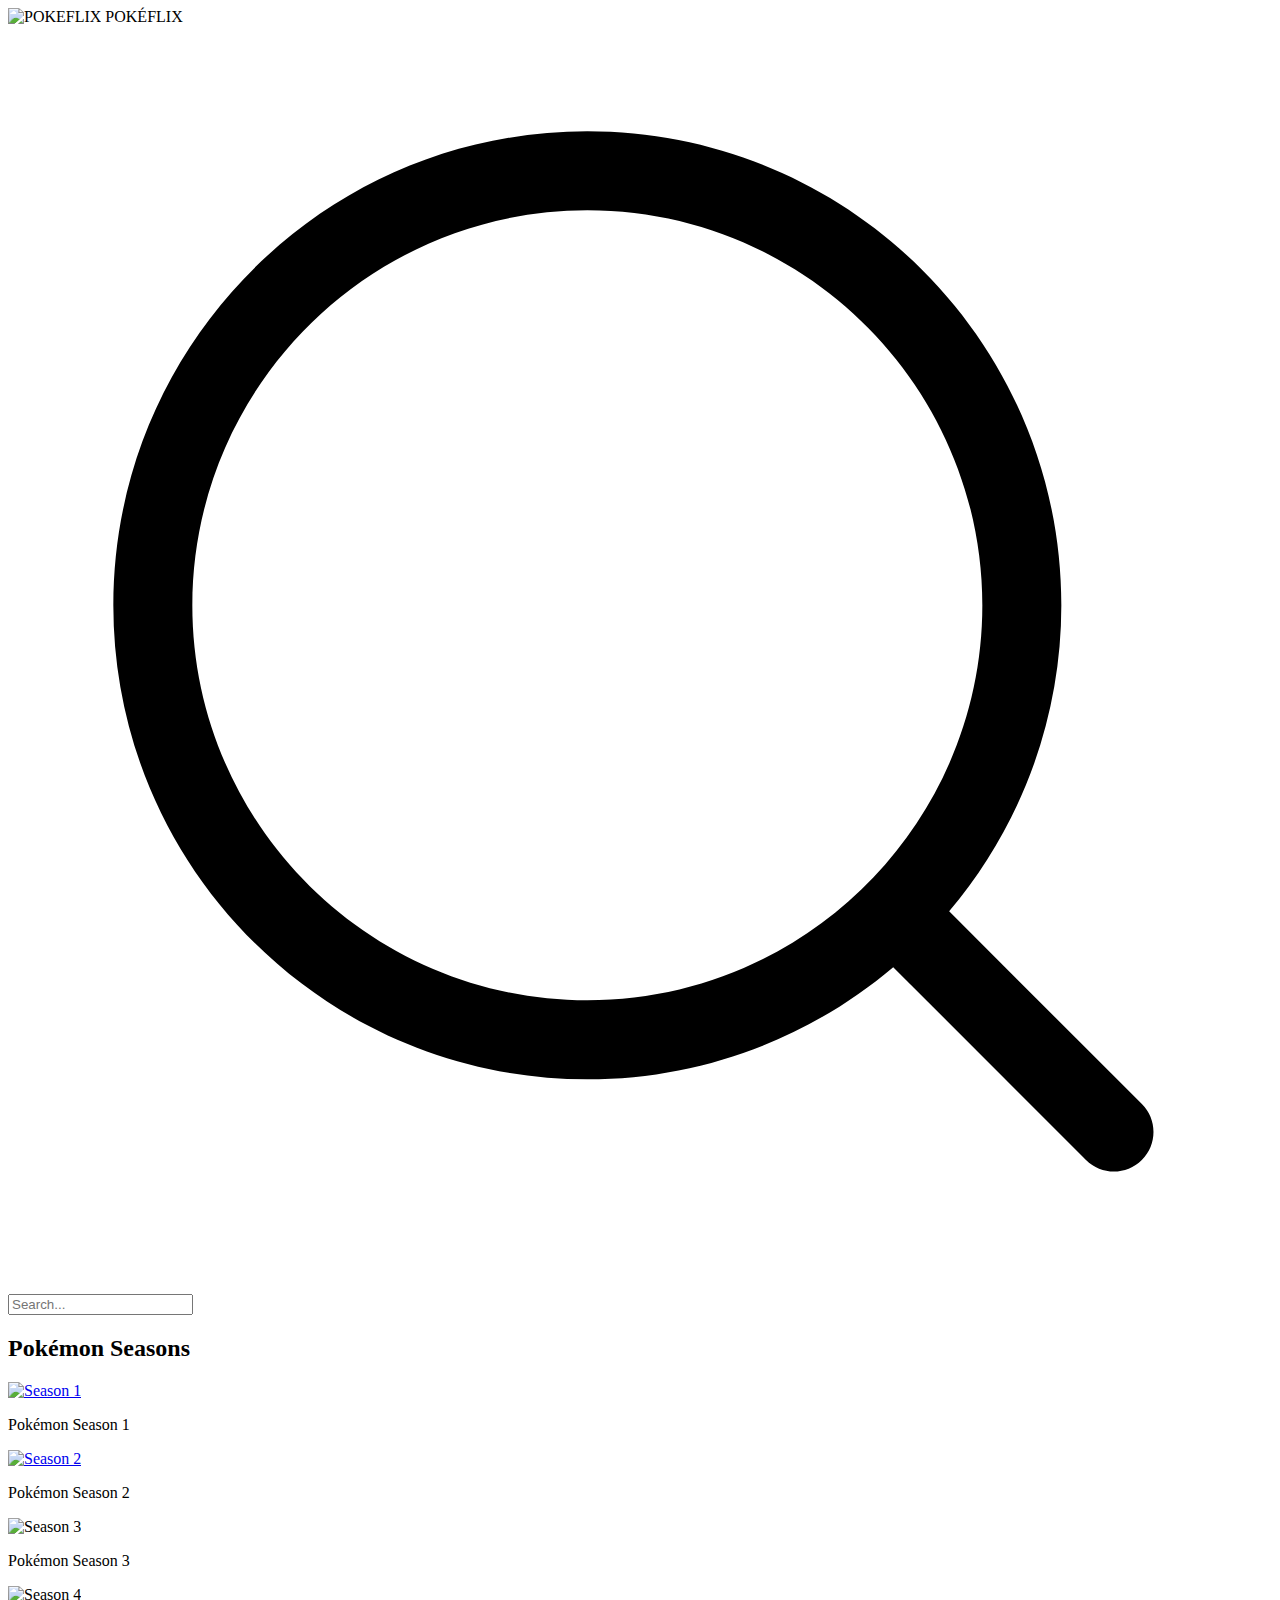
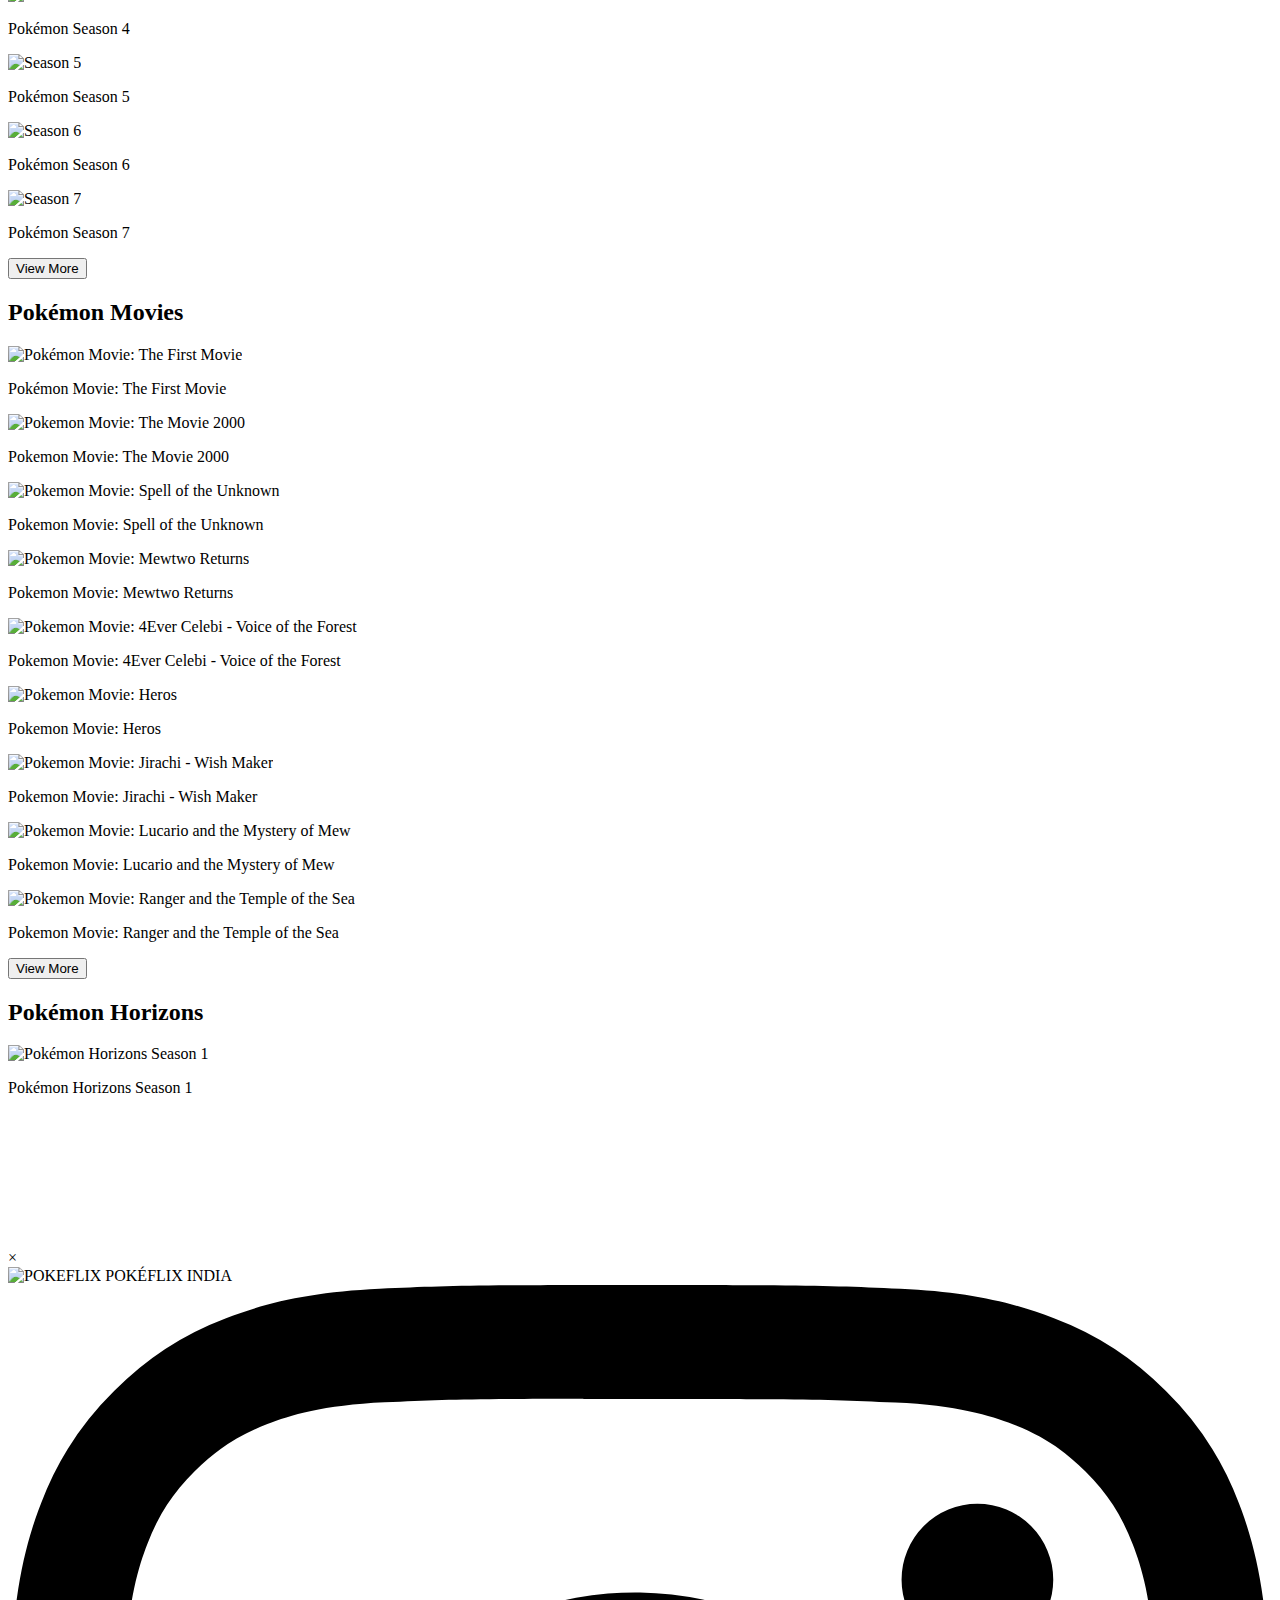
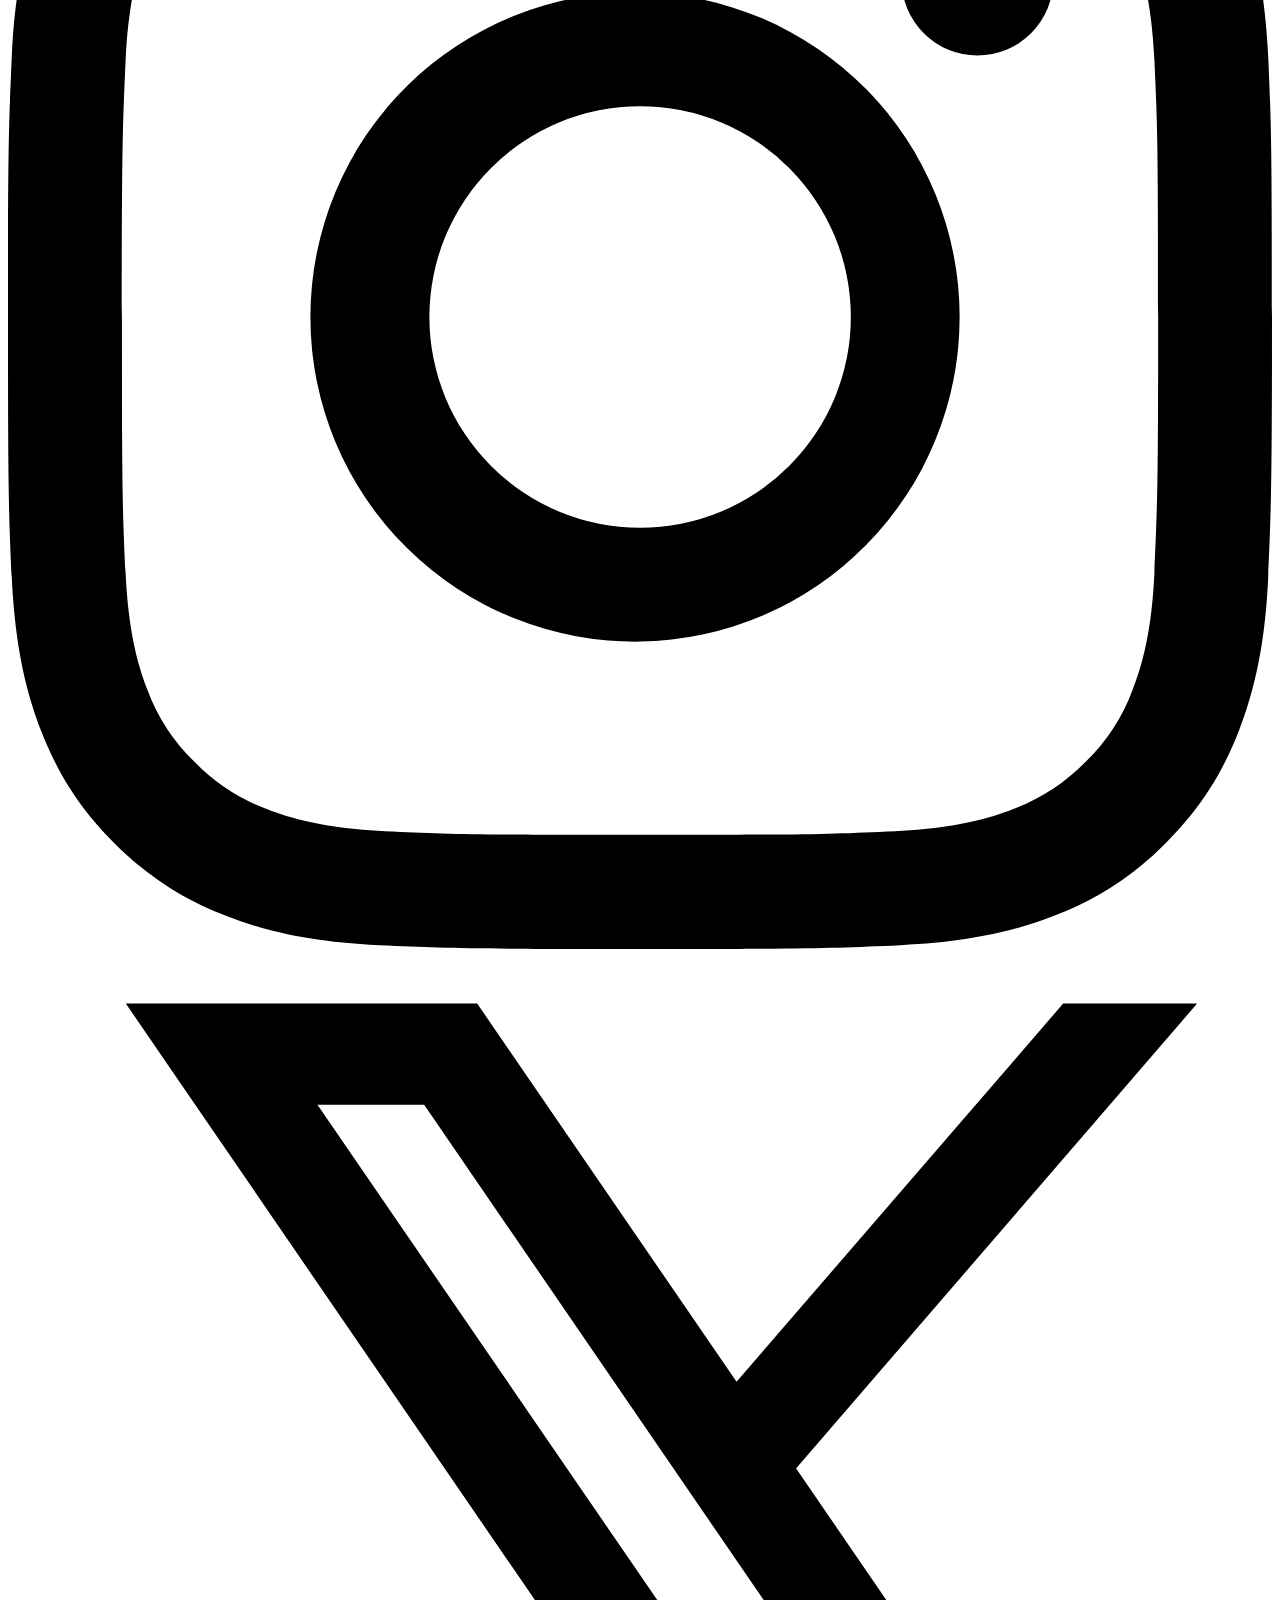
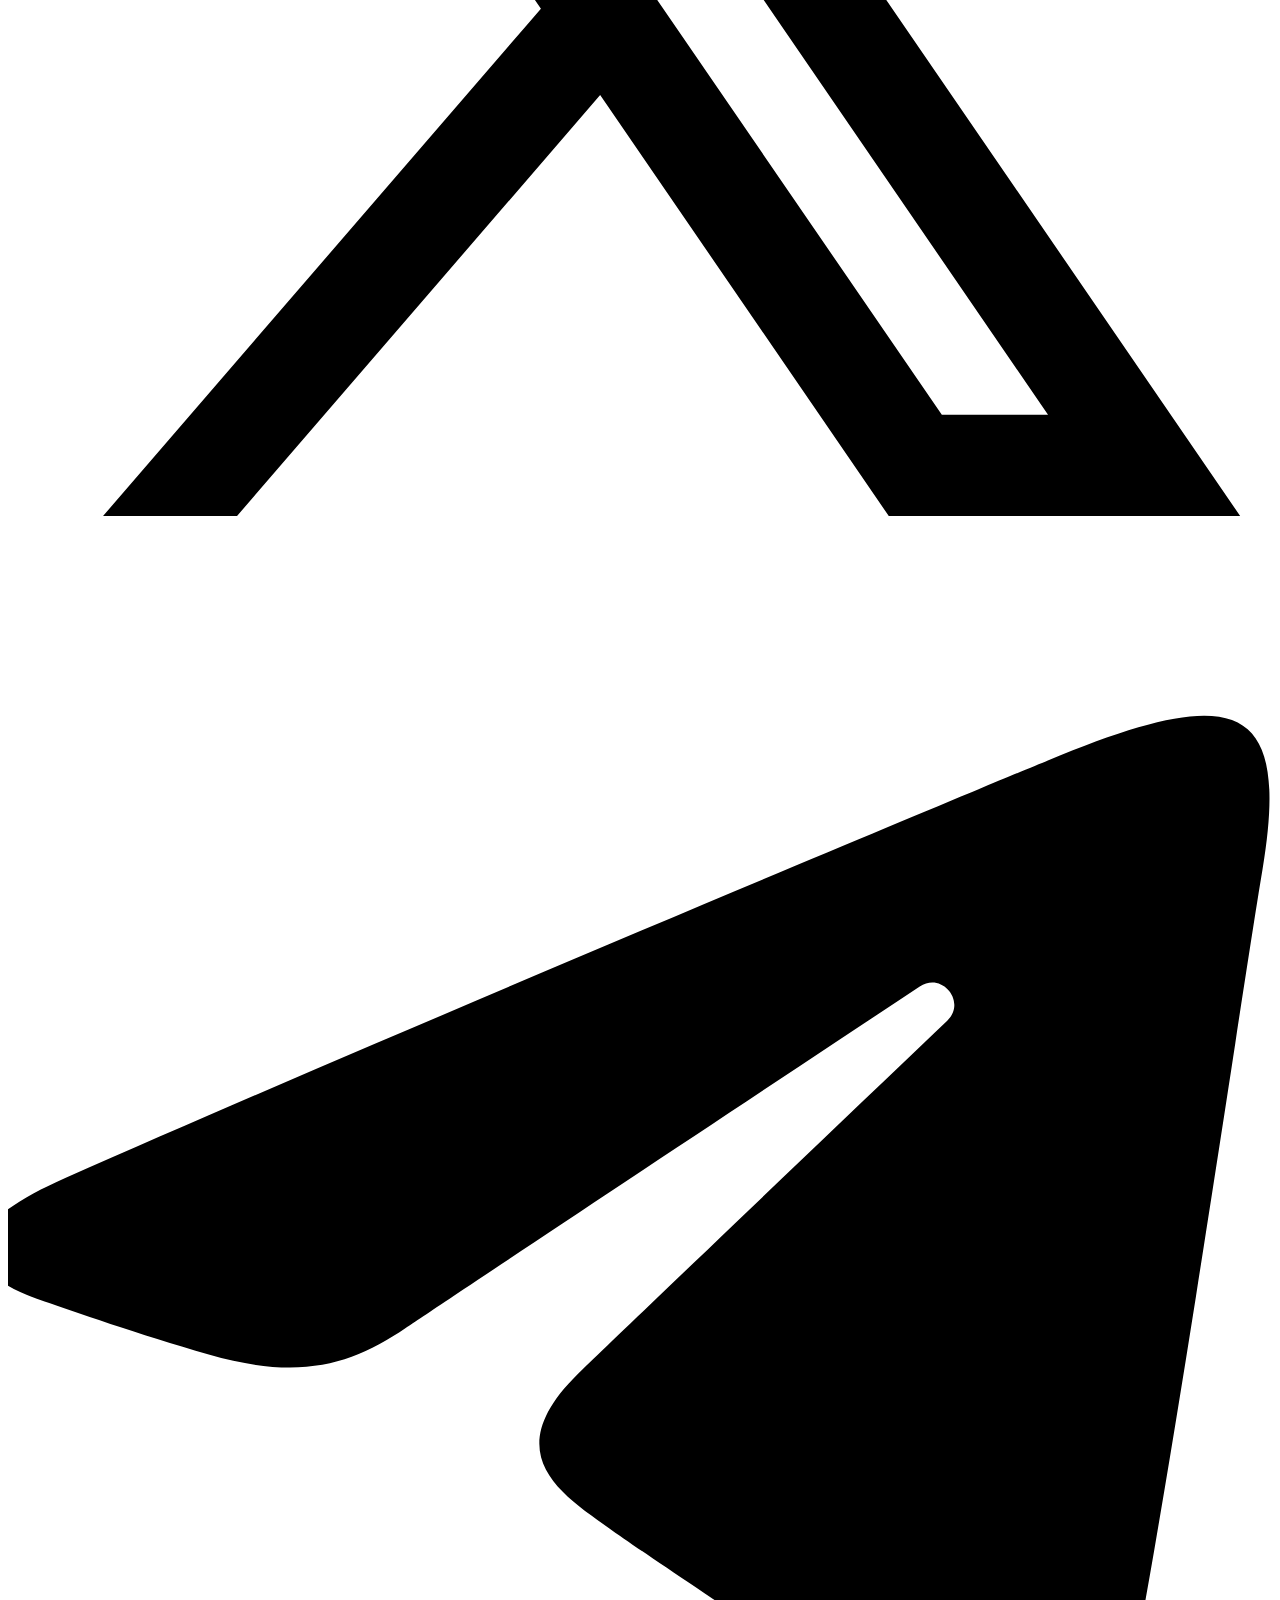
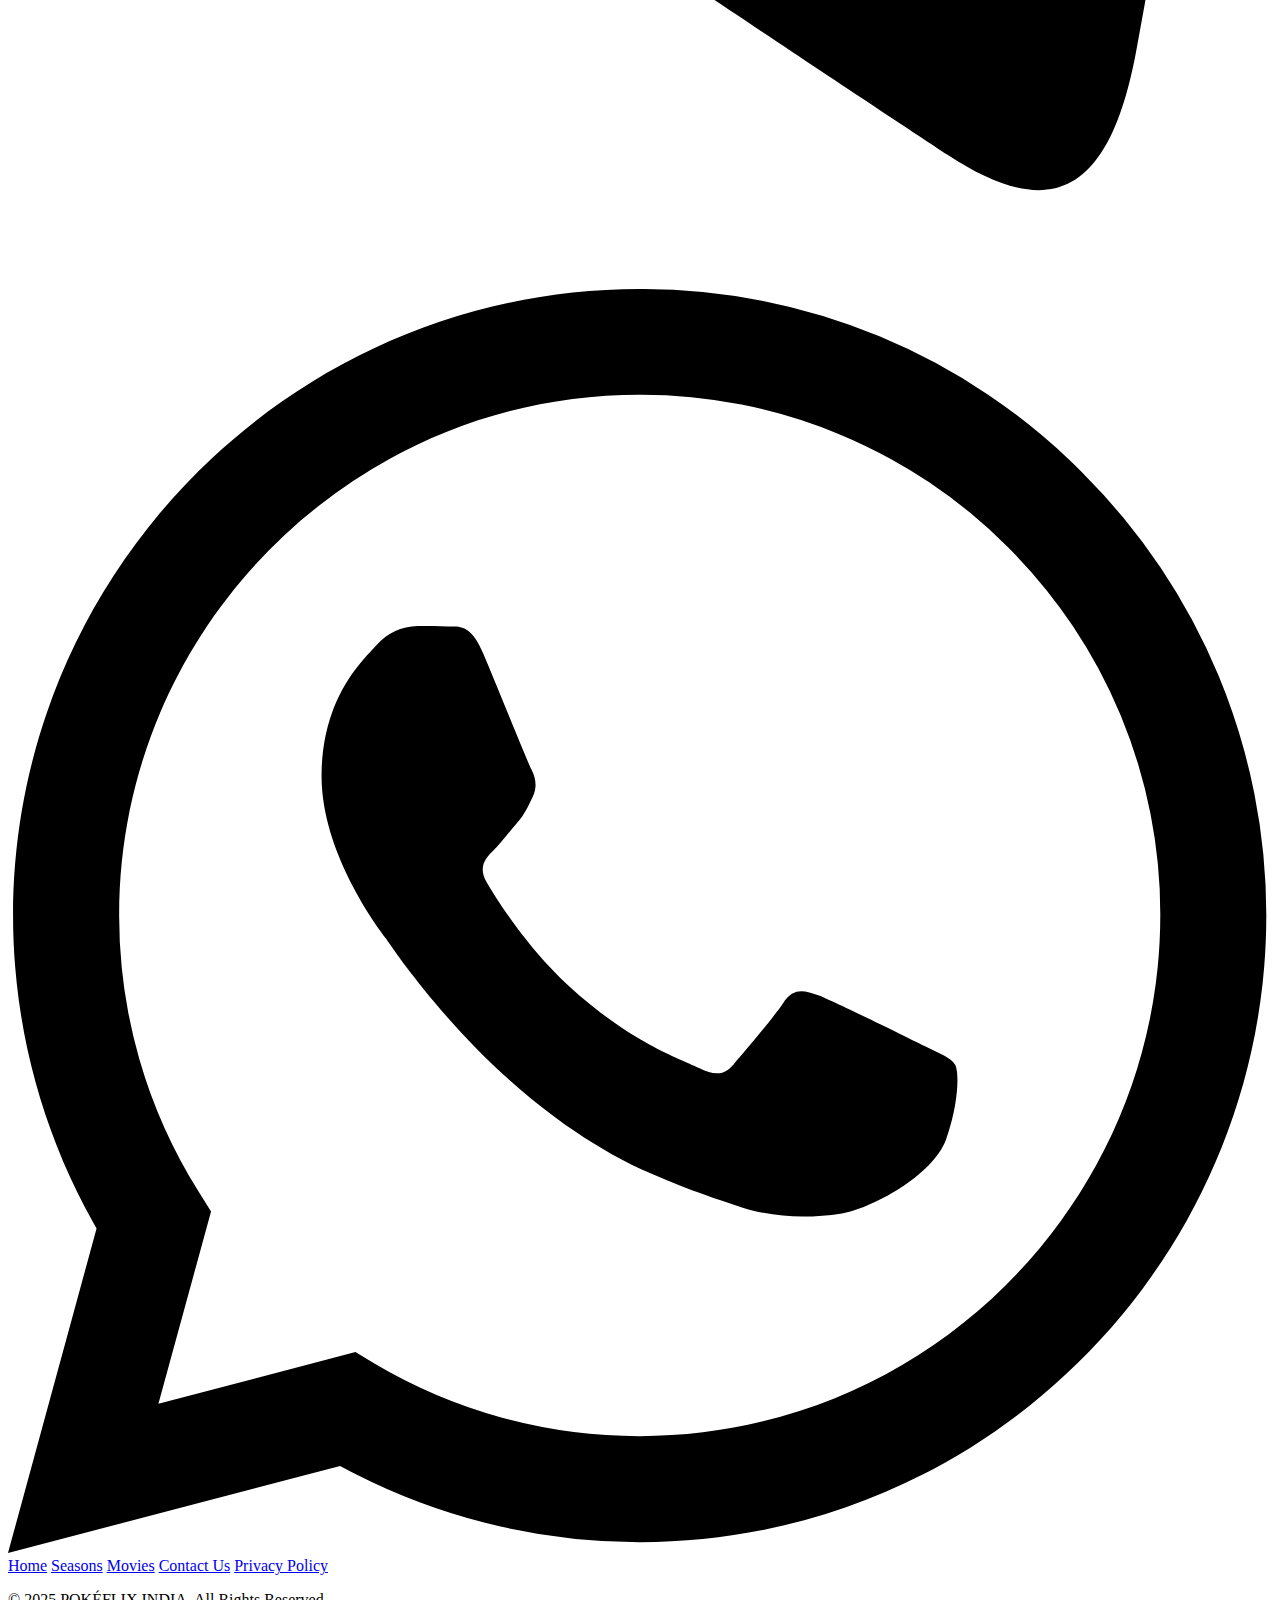
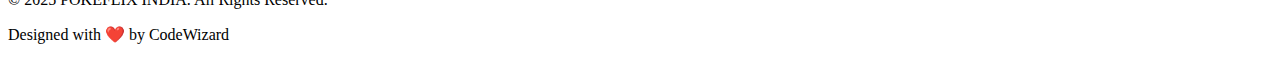
==== src/index.html @ 56057444 "Create index.html" ====
<!DOCTYPE html>
<html lang="en">
<head>
    <meta charset="UTF-8">
    <meta name="viewport" content="width=device-width, initial-scale=1.0">
    <title>POKEFLIX INDIA</title>
    <link rel="stylesheet" href="style.css">
</head>
<body>

    <header>
        <div class="logo">
            <img src="https://i.imgur.com/JoCHYgx.png" alt="POKEFLIX" >
            <span class="logo-text">POKÉFLIX</span>
            
        </div>

<div class="group">
    <svg viewBox="0 0 24 24" aria-hidden="true" class="search-icon">
        <g>
            <path d="M21.53 20.47l-3.66-3.66C19.195 15.24 20 13.214 20 11c0-4.97-4.03-9-9-9s-9 4.03-9 9 4.03 9 9 9c2.215 0 4.24-.804 5.808-2.13l3.66 3.66c.147.146.34.22.53.22s.385-.073.53-.22c.295-.293.295-.767.002-1.06zM3.5 11c0-4.135 3.365-7.5 7.5-7.5s7.5 3.365 7.5 7.5-3.365 7.5-7.5 7.5-7.5-3.365-7.5-7.5z"></path>
        </g>
    </svg>
    <input id="searchBox" class="input" type="search" placeholder="Search..." oninput="searchContent()">
    <div id="searchResults" class="search-results"></div>
</div>
</header>

    <section id="seasons" class="content-section">
    <h2>Pokémon Seasons</h2>
    <div class="grid" id="seasonGrid">
        <div class="item" data-title="Pokemon Season 1">
            <a href="season/season1.html">
            <img src="https://i.imgur.com/Hiv5pzY.jpeg" alt="Season 1" width="320" height="180">
        </a>
            <p>Pokémon Season 1</p>
        </div>
        <div class="item" data-title="Pokemon Season 2">
            <a href="season/season2.html">
            <img src="https://i.imgur.com/jovc448.jpeg" alt="Season 2" width="320" height="180">
            </a>   
            <p>Pokémon Season 2</p>
        </div>

        <!-- Extra seasons (Initially hidden) -->
        <div class="item hidden" data-title="Pokemon Season 3">
            <img src="https://i.imgur.com/k3BuB9X.jpeg" alt="Season 3" width="320" height="180">
            <p>Pokémon Season 3</p>
        </div>
        <div class="item hidden" data-title="Pokemon Season 4">
            <img src="https://i.imgur.com/k3BuB9X.jpeg" alt="Season 4" width="320" height="180">
            <p>Pokémon Season 4</p>
        </div>
        <div class="item hidden" data-title="Pokemon Season 5">
            <img src="https://i.imgur.com/k3BuB9X.jpeg" alt="Season 5" width="320" height="180">
            <p>Pokémon Season 5</p>
        </div>
        <div class="item hidden" data-title="Pokemon Season 6">
            <img src="https://i.imgur.com/k3BuB9X.jpeg" alt="Season 6" width="320" height="180">
            <p>Pokémon Season 6</p>
        </div>
        <div class="item hidden" data-title="Pokemon Season 7">
            <img src="https://i.imgur.com/k3BuB9X.jpeg" alt="Season 7" width="320" height="180">
            <p>Pokémon Season 7</p>
        </div>
    </div>

    <button id="viewMoreBtn" onclick="toggleSeasons()">View More</button>
</section>

    <section id="movies" class="content-section">
    <h2>Pokémon Movies</h2>
    <div class="grid" id="movieGrid">
        <div class="item" data-title="Pokémon Movie: The First Movie" onclick="playVideo('https://www.youtube.com/embed/actual_video_id')">
            <img src="https://i.imgur.com/MEI9Jsc.jpeg" alt="Pokémon Movie: The First Movie">
            <p>Pokémon Movie: The First Movie</p>
        </div>
        <div class="item" data-title="Pokemon Movie: The Movie 2000" onclick="playVideo('https://www.youtube.com/embed/example4')">
            <img src="https://i.imgur.com/aQL3N4L.jpeg" alt="Pokemon Movie: The Movie 2000">
            <p>Pokemon Movie: The Movie 2000</p>
        </div>

        <!-- Extra Movies (Initially Hidden) -->
        <div class="item hidden" data-title="Pokemon Movie: Spell of the Unknown" onclick="playVideo('https://www.youtube.com/embed/example5')">
            <img src="https://i.imgur.com/H4K23tC.jpeg" alt="Pokemon Movie: Spell of the Unknown">
            <p>Pokemon Movie: Spell of the Unknown</p>
        </div>
        <div class="item hidden" data-title="Pokemon Movie: Mewtwo Returns" onclick="playVideo('https://www.youtube.com/embed/example6')">
            <img src="movie4.jpg" alt="Pokemon Movie: Mewtwo Returns">
            <p>Pokemon Movie: Mewtwo Returns</p>
        </div>
        <div class="item hidden" data-title="Pokemon Movie: 4Ever Celebi - Voice of the Forest" onclick="playVideo('https://www.youtube.com/embed/example7')">
            <img src="movie5.jpg" alt="Pokemon Movie: 4Ever Celebi - Voice of the Forest">
            <p>Pokemon Movie: 4Ever Celebi - Voice of the Forest</p>
        </div>
        <div class="item hidden" data-title="Pokemon Movie: Heros" onclick="playVideo('https://www.youtube.com/embed/example7')">
            <img src="movie5.jpg" alt="Pokemon Movie: Heros">
            <p>Pokemon Movie: Heros</p>
        </div>
        <div class="item hidden" data-title="Pokemon Movie: Jirachi - Wish Maker" onclick="playVideo('https://www.youtube.com/embed/example7')">
            <img src="movie5.jpg" alt="Pokemon Movie: Jirachi - Wish Maker">
            <p>Pokemon Movie: Jirachi - Wish Maker</p>
        </div>
        <div class="item hidden" data-title="Pokemon Movie: Lucario and the Mystery of Mew" onclick="playVideo('https://www.youtube.com/embed/example7')">
            <img src="movie5.jpg" alt="Pokemon Movie: Lucario and the Mystery of Mew">
            <p>Pokemon Movie: Lucario and the Mystery of Mew</p>
        </div>
        <div class="item hidden" data-title="Pokemon Movie: Ranger and the Temple of the Sea" onclick="playVideo('https://www.youtube.com/embed/example7')">
            <img src="movie5.jpg" alt="Pokemon Movie: Ranger and the Temple of the Sea">
            <p>Pokemon Movie: Ranger and the Temple of the Sea</p>
        </div>
    </div>

    <button id="viewMoreMoviesBtn" onclick="toggleMovies()">View More</button>
</section>

    <section id="horizons" class="content-section">
        <h2>Pokémon Horizons</h2>
        <div class="grid">
            <div class="item" data-title="Pokemon Horizons Episode 1" onclick="playVideo('https://www.youtube.com/embed/example5')">
                <img src="horizons1.jpg" alt="Pokémon Horizons Season 1">
                <p>Pokémon Horizons Season 1</p>
            </div>
        </div>
    </section>

    <div id="videoPlayer" class="video-popup">
        <div class="video-content">
            <span class="close-btn" onclick="closeVideo()">&times;</span>
            <iframe id="videoFrame" src="" frameborder="0" allowfullscreen></iframe>
        </div>
    </div>
<footer>
    <div class="footer-container">
        <div class="footer-top">
            <div class="footer-logo">
                <img src="https://i.imgur.com/JoCHYgx.png" alt="POKEFLIX">
                <span class="logo-text">POKÉFLIX INDIA</span>
            </div>

  
<div class="card">
  <a class="socialContainer containerOne" href="">
    <svg viewBox="0 0 16 16" class="socialSvg instagramSvg">
      <path
        d="M8 0C5.829 0 5.556.01 4.703.048 3.85.088 3.269.222 2.76.42a3.917 3.917 0 0 0-1.417.923A3.927 3.927 0 0 0 .42 2.76C.222 3.268.087 3.85.048 4.7.01 5.555 0 5.827 0 8.001c0 2.172.01 2.444.048 3.297.04.852.174 1.433.372 1.942.205.526.478.972.923 1.417.444.445.89.719 1.416.923.51.198 1.09.333 1.942.372C5.555 15.99 5.827 16 8 16s2.444-.01 3.298-.048c.851-.04 1.434-.174 1.943-.372a3.916 3.916 0 0 0 1.416-.923c.445-.445.718-.891.923-1.417.197-.509.332-1.09.372-1.942C15.99 10.445 16 10.173 16 8s-.01-2.445-.048-3.299c-.04-.851-.175-1.433-.372-1.941a3.926 3.926 0 0 0-.923-1.417A3.911 3.911 0 0 0 13.24.42c-.51-.198-1.092-.333-1.943-.372C10.443.01 10.172 0 7.998 0h.003zm-.717 1.442h.718c2.136 0 2.389.007 3.232.046.78.035 1.204.166 1.486.275.373.145.64.319.92.599.28.28.453.546.598.92.11.281.24.705.275 1.485.039.843.047 1.096.047 3.231s-.008 2.389-.047 3.232c-.035.78-.166 1.203-.275 1.485a2.47 2.47 0 0 1-.599.919c-.28.28-.546.453-.92.598-.28.11-.704.24-1.485.276-.843.038-1.096.047-3.232.047s-2.39-.009-3.233-.047c-.78-.036-1.203-.166-1.485-.276a2.478 2.478 0 0 1-.92-.598 2.48 2.48 0 0 1-.6-.92c-.109-.281-.24-.705-.275-1.485-.038-.843-.046-1.096-.046-3.233 0-2.136.008-2.388.046-3.231.036-.78.166-1.204.276-1.486.145-.373.319-.64.599-.92.28-.28.546-.453.92-.598.282-.11.705-.24 1.485-.276.738-.034 1.024-.044 2.515-.045v.002zm4.988 1.328a.96.96 0 1 0 0 1.92.96.96 0 0 0 0-1.92zm-4.27 1.122a4.109 4.109 0 1 0 0 8.217 4.109 4.109 0 0 0 0-8.217zm0 1.441a2.667 2.667 0 1 1 0 5.334 2.667 2.667 0 0 1 0-5.334z"
      ></path>
    </svg>
  </a>

  <a class="socialContainer containerTwo" href="">
    <svg viewBox="2 3 25 25" class="socialSvg twitterSvg">
      <path
        d="M26.37,26l-8.795-12.822l0.015,0.012L25.52,4h-2.65l-6.46,7.48L11.28,4H4.33l8.211,11.971L12.54,15.97L3.88,26h2.65 l7.182-8.322L19.42,26H26.37z M10.23,6l12.34,18h-2.1L8.12,6H10.23z"
          ></path>
    </svg>
  </a>

  <a class="socialContainer containerThree" href="">
    <svg viewBox="4 6 40 40" class="socialSvg telegramSvg">
      <path
        d="M5.83,23.616c12.568-5.529,28.832-12.27,31.077-13.203c5.889-2.442,7.696-1.974,6.795,3.434 c-0.647,3.887-2.514,16.756-4.002,24.766c-0.883,4.75-2.864,5.313-5.979,3.258c-1.498-0.989-9.059-5.989-10.7-7.163 c-1.498-1.07-3.564-2.357-0.973-4.892c0.922-0.903,6.966-6.674,11.675-11.166c0.617-0.59-0.158-1.559-0.87-1.086 c-6.347,4.209-15.147,10.051-16.267,10.812c-1.692,1.149-3.317,1.676-6.234,0.838c-2.204-0.633-4.357-1.388-5.195-1.676 C1.93,26.43,2.696,24.995,5.83,23.616z"></path>
    </svg>
  </a>

  <a class="socialContainer containerFour" href="">
    <svg viewBox="0 0 16 16" class="socialSvg whatsappSvg">
      <path
        d="M13.601 2.326A7.854 7.854 0 0 0 7.994 0C3.627 0 .068 3.558.064 7.926c0 1.399.366 2.76 1.057 3.965L0 16l4.204-1.102a7.933 7.933 0 0 0 3.79.965h.004c4.368 0 7.926-3.558 7.93-7.93A7.898 7.898 0 0 0 13.6 2.326zM7.994 14.521a6.573 6.573 0 0 1-3.356-.92l-.24-.144-2.494.654.666-2.433-.156-.251a6.56 6.56 0 0 1-1.007-3.505c0-3.626 2.957-6.584 6.591-6.584a6.56 6.56 0 0 1 4.66 1.931 6.557 6.557 0 0 1 1.928 4.66c-.004 3.639-2.961 6.592-6.592 6.592zm3.615-4.934c-.197-.099-1.17-.578-1.353-.646-.182-.065-.315-.099-.445.099-.133.197-.513.646-.627.775-.114.133-.232.148-.43.05-.197-.1-.836-.308-1.592-.985-.59-.525-.985-1.175-1.103-1.372-.114-.198-.011-.304.088-.403.087-.088.197-.232.296-.346.1-.114.133-.198.198-.33.065-.134.034-.248-.015-.347-.05-.099-.445-1.076-.612-1.47-.16-.389-.323-.335-.445-.34-.114-.007-.247-.007-.38-.007a.729.729 0 0 0-.529.247c-.182.198-.691.677-.691 1.654 0 .977.71 1.916.81 2.049.098.133 1.394 2.132 3.383 2.992.47.205.84.326 1.129.418.475.152.904.129 1.246.08.38-.058 1.171-.48 1.338-.943.164-.464.164-.86.114-.943-.049-.084-.182-.133-.38-.232z"
      ></path>
    </svg>
  </a>
</div>

        </div>

        <div class="footer-links">
            <a href="#">Home</a>
            <a href="#">Seasons</a>
            <a href="#">Movies</a>
            <a href="#">Contact Us</a>
            <a href="#">Privacy Policy</a>
        </div>

        <div class="footer-bottom">
            <p>© 2025 POKÉFLIX INDIA. All Rights Reserved.</p>
            <p>Designed with ❤️ by CodeWizard</p>
        </div>
    </div>
</footer>
    <script src="script.js"></script>
</body>

              </html>
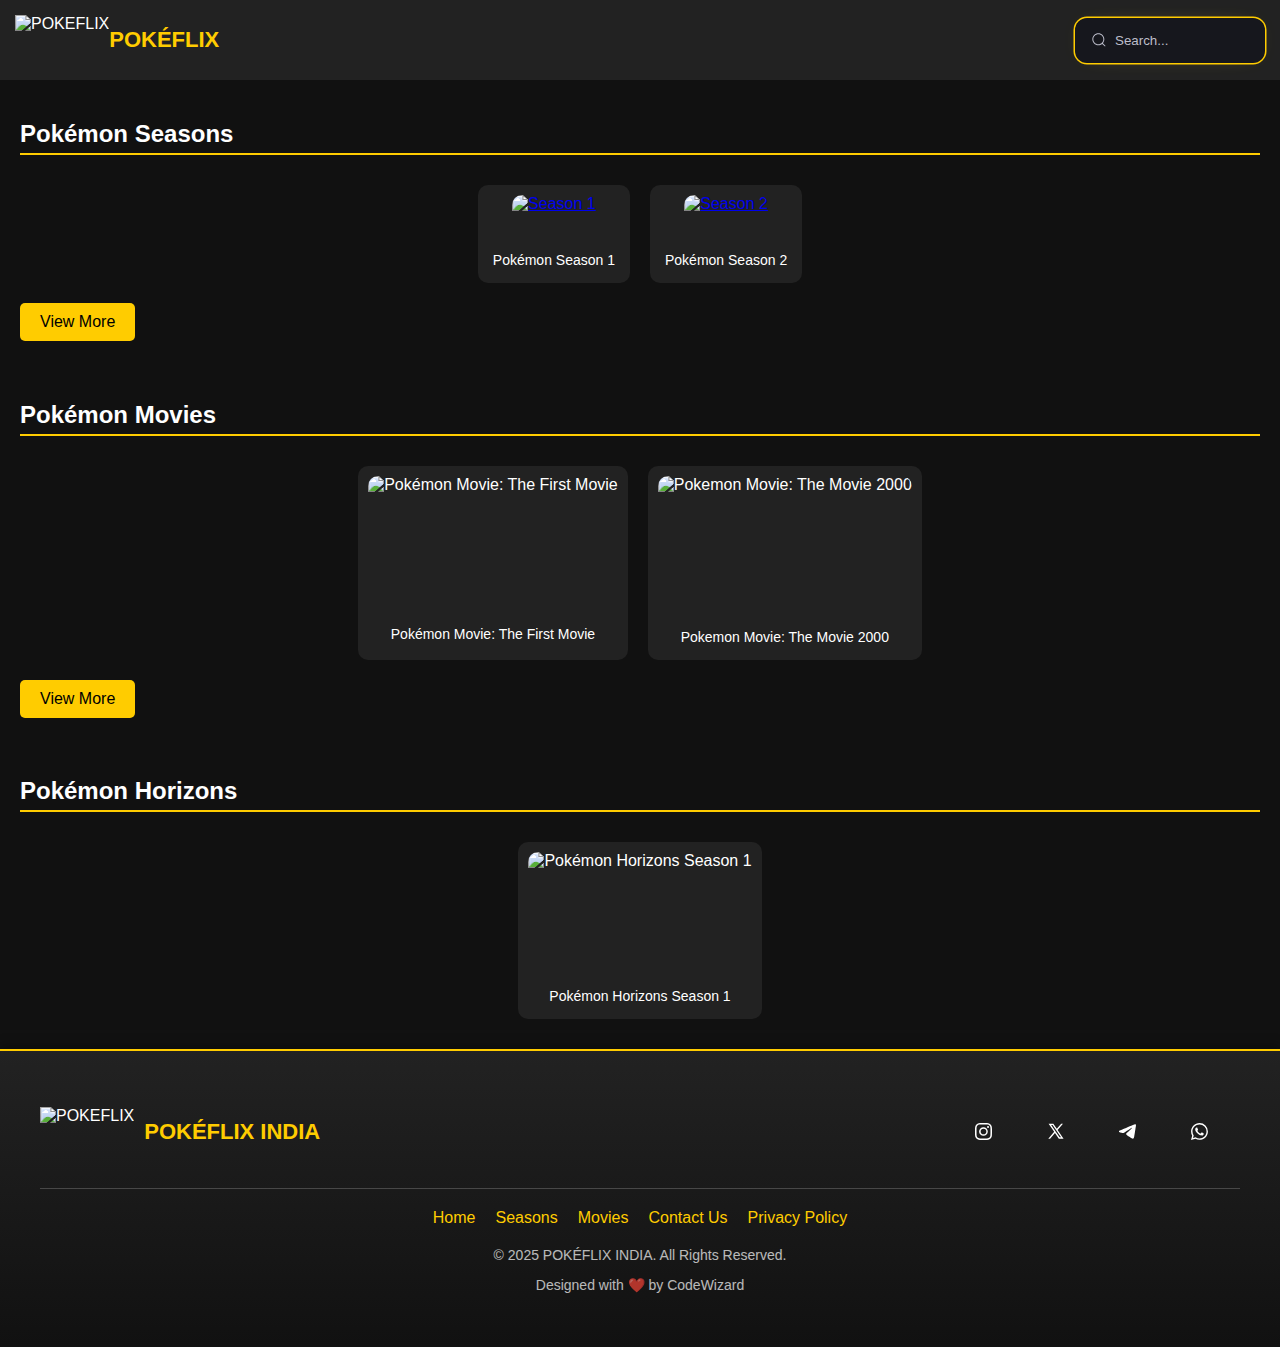
==== commit e3342eac: "Update index.html" ====
--- a/src/index.html
+++ b/src/index.html
@@ -30,13 +30,13 @@
     <h2>Pokémon Seasons</h2>
     <div class="grid" id="seasonGrid">
         <div class="item" data-title="Pokemon Season 1">
-            <a href="season/season1.html">
+            <a href="season/s1/season1.html">
             <img src="https://i.imgur.com/Hiv5pzY.jpeg" alt="Season 1" width="320" height="180">
         </a>
             <p>Pokémon Season 1</p>
         </div>
         <div class="item" data-title="Pokemon Season 2">
-            <a href="season/season2.html">
+            <a href="season/s2/season2.html">
             <img src="https://i.imgur.com/jovc448.jpeg" alt="Season 2" width="320" height="180">
             </a>   
             <p>Pokémon Season 2</p>
--- a/src/style.css
+++ b/src/style.css
@@ -0,0 +1,379 @@
+body {
+    font-family: Arial, sans-serif;
+    margin: 0;
+    padding: 0;
+    background-color: #111;
+    color: #fff;
+}
+
+header {
+    background: #222;
+    padding: 15px;
+    display: flex;
+    align-items: center;
+    justify-content: space-between;
+}
+
+.logo {
+    display: flex;
+    align-items: center;
+}
+
+.logo img {
+    height: 50px;
+}
+
+.logo-text {
+    font-size: 25px;
+    font-weight: bold;
+    color: #ffcc00;
+    white-space: nowrap;
+}
+
+input[type="text"] {
+    width: 40%;
+    padding: 10px;
+    border-radius: 5px;
+    border: none;
+}
+
+.content-section {
+    padding: 20px;
+}
+
+h2 {
+    border-bottom: 2px solid #ffcc00;
+    padding-bottom: 5px;
+}
+
+.grid {
+    display: flex;
+    flex-wrap: wrap;
+    justify-content: center;
+}
+
+.item {
+    background: #222;
+    padding: 10px;
+    margin: 10px;
+    border-radius: 10px;
+    text-align: center;
+    cursor: pointer;
+    width: 320;
+    overflow: hidden;
+    display: flex;
+    flex-direction: column;
+    align-items: center;
+}
+
+.item img {
+    width: 100%;
+    height: auto;
+    border-radius: 10px;
+    display: block;
+}
+
+.video-popup {
+    display: none;
+    position: fixed;
+    top: 0;
+    left: 0;
+    width: 100%;
+    height: 100%;
+    background: rgba(0, 0, 0, 0.9);
+    justify-content: center;
+    align-items: center;
+}
+
+.video-content {
+    position: relative;
+    width: 80%;
+    max-width: 800px;
+}
+
+.video-content iframe {
+    width: 100%;
+    height: 450px;
+}
+
+.close-btn {
+    position: absolute;
+    top: 10px;
+    right: 15px;
+    font-size: 30px;
+    color: white;
+    cursor: pointer;
+}
+ 
+.group {
+  display: flex;
+  line-height: 28px;
+  align-items: center;
+  position: relative;
+  max-width: 190px;
+}
+
+.input {
+  font-family: "Montserrat", sans-serif;
+  width: 100%;
+  height: 45px;
+  padding-left: 2.5rem;
+  box-shadow: 0 0 0 1.5px #ffcc00, 0 0 25px -17px #ffcc55;
+  border: 0;
+  border-radius: 12px;
+  background-color: #16171d;
+  outline: none;
+  color: #bdbecb;
+  transition: all 0.25s cubic-bezier(0.19, 1, 0.22, 1);
+  cursor: text;
+  z-index: 0;
+}
+
+.input::placeholder {
+  color: #bdbecb;
+}
+
+.input:hover {
+  box-shadow: 0 0 0 2.5px #ffcc00, 0px 0px 25px -15px #000;
+}
+
+.input:active {
+  transform: scale(0.95);
+}
+
+.input:focus {
+  box-shadow: 0 0 0 2.5px #2f303d;
+}
+
+.search-icon {
+  position: absolute;
+  left: 1rem;
+  fill: #bdbecb;
+  width: 1rem;
+  height: 1rem;
+  pointer-events: none;
+  z-index: 1;
+}
+
+.hidden {
+    display: none;
+}
+#viewMoreBtn {
+    background-color: #ffcc00;
+    color: black;
+    border: none;
+    padding: 10px 20px;
+    margin-top: 10px;
+    cursor: pointer;
+    font-size: 16px;
+    border-radius: 5px;
+}
+#viewMoreBtn:hover {
+    background-color: #ffdb4d;
+}
+
+.hidden {
+    display: none;
+}
+
+#viewMoreMoviesBtn {
+    background-color: #ffcc00;
+    color: black;
+    border: none;
+    padding: 10px 20px;
+    margin-top: 10px;
+    cursor: pointer;
+    font-size: 16px;
+    border-radius: 5px;
+}
+
+#viewMoreMoviesBtn:hover {
+    background-color: #ffdb4d;
+}
+
+.item img {
+    width: 100%;
+    height: auto;
+    aspect-ratio: 16/9;
+    border-radius: 10px;
+}
+
+.search-results {
+    position: absolute;
+    top: 50px;
+    left: 0;
+    width: 100%;
+    background: rgba(0, 0, 0, 0.8);
+    border-radius: 8px;
+    box-shadow: 0px 4px 6px rgba(255, 255, 0, 0.2);
+    max-height: 200px;
+    overflow-y: auto;
+    display: none;
+    z-index: 1000;
+}
+
+.search-results div {
+    padding: 10px;
+    color: white;
+    border-bottom: 1px solid rgba(255, 255, 255, 0.2);
+    cursor: pointer;
+}
+
+.search-results div:hover {
+    background: rgba(255, 255, 255, 0.2);
+}
+
+.item p {
+    margin: 5px 0 0;
+    padding: 5px;
+    font-size: 14px;
+    color: white;
+    width: 100%;
+    text-align: center;
+    white-space: nowrap;
+    overflow: hidden;
+    text-overflow: ellipsis;
+    box-sizing: border-box;
+}
+footer {
+    background: linear-gradient(180deg, #222, #111);
+    padding: 40px 0;
+    text-align: center;
+    color: white;
+    font-family: 'Poppins', sans-serif;
+    box-shadow: 0 -5px 10px rgba(0, 0, 0, 0.3);
+    border-top: 2px solid #ffcc00;
+}
+
+.footer-container {
+    max-width: 1200px;
+    margin: auto;
+    padding: 0 20px;
+}
+
+.footer-top {
+    display: flex;
+    justify-content: space-between;
+    align-items: center;
+    flex-wrap: wrap;
+    padding-bottom: 15px;
+    border-bottom: 1px solid rgba(255, 255, 255, 0.2);
+}
+
+.footer-logo {
+    display: flex;
+    align-items: center;
+}
+
+.footer-logo img {
+    height: 50px;
+    margin-right: 10px;
+}
+
+.logo-text {
+    font-size: 22px;
+    font-weight: bold;
+    color: #ffcc00;
+}
+
+.card {
+  width: fit-content;
+  height: fit-content;
+  background-color: transparent;
+  display: flex;
+  align-items: center;
+  justify-content: center;
+  padding: 15px;
+  gap: 20px;
+}
+
+.socialContainer {
+  width: 52px;
+  height: 52px;
+  display: flex;
+  align-items: center;
+  justify-content: center;
+  overflow: hidden;
+  transition-duration: 0.3s;
+  border-radius: 60px;
+}
+/* instagram*/
+.containerOne:hover {
+  background-color: #d62976;
+  transition-duration: 0.3s;
+  transform: scale(1.2);
+}
+/* twitter*/
+.containerTwo:hover {
+  background-color: #000000;
+  transition-duration: 0.3s;
+  transform: scale(1.2);
+}
+/* telegram*/
+.containerThree:hover {
+  background-color: #0072b1;
+  transition-duration: 0.3s;
+  transform: scale(1.2);
+}
+/* Whatsapp*/
+.containerFour:hover {
+  background-color: #128c7e;
+  transition-duration: 0.3s;
+  transform: scale(1.2);
+}
+
+.socialContainer:active {
+  transform: scale(0.9);
+  transition-duration: 0.3s;
+}
+
+.socialSvg {
+  width: 17px;
+}
+
+.socialSvg path {
+  fill: rgb(255, 255, 255);
+}
+
+.socialContainer:hover .socialSvg {
+  animation: slide-in-top 0.3s both;
+}
+
+@keyframes slide-in-top {
+  0% {
+    transform: translateY(-50px);
+    opacity: 0;
+  }
+
+  100% {
+    transform: translateY(0);
+    opacity: 1;
+  }
+}
+
+
+.footer-links {
+    margin: 20px 0;
+    display: flex;
+    justify-content: center;
+    gap: 20px;
+    flex-wrap: wrap;
+}
+
+.footer-links a {
+    color: #ffcc00;
+    text-decoration: none;
+    font-size: 16px;
+    transition: 0.3s;
+}
+
+.footer-links a:hover {
+    color: #fff;
+}
+
+.footer-bottom {
+    margin-top: 15px;
+    font-size: 14px;
+    opacity: 0.7;
+}
+
